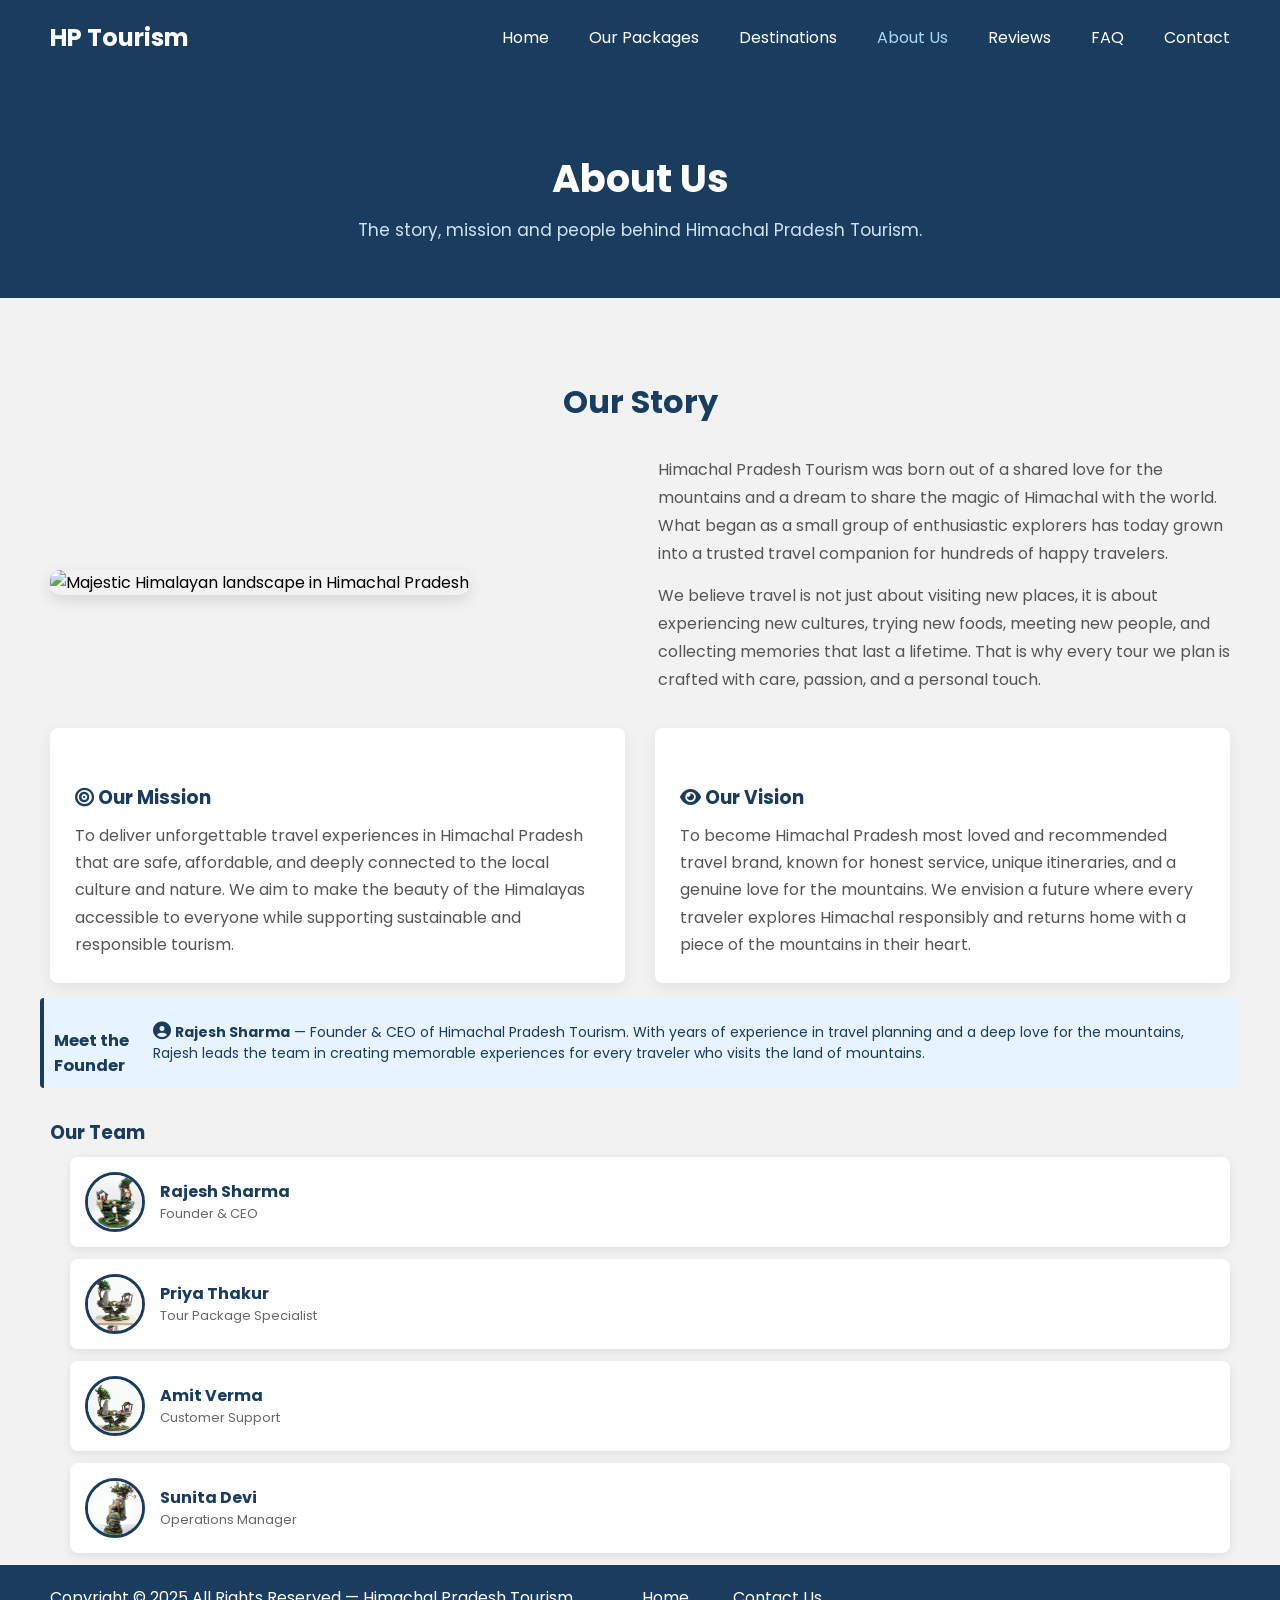
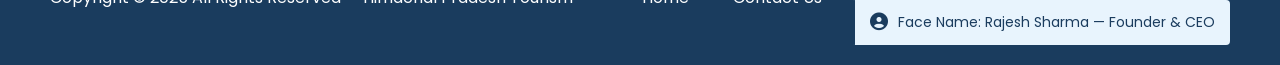
==== about.html @ b30cb8fb "Add multi-page layout: packages, destinations, about and contact pages" ====
<!DOCTYPE html>
<html lang="en">
  <head>
    <meta charset="UTF-8" />
    <meta name="viewport" content="width=device-width, initial-scale=1.0">
    <meta name="description" content="About Himachal Pradesh Tourism - our story, mission and vision, founder Rajesh Sharma and the team behind your Himalayan journeys." />
    <title>About Us — Himachal Pradesh Tourism</title>
    <link rel="stylesheet" href="travil.css">
    <link rel="stylesheet" href="enhancements.css">
    <link rel="stylesheet" href="https://cdnjs.cloudflare.com/ajax/libs/font-awesome/6.3.0/css/all.min.css">
    <script src="script.js" defer></script>
  </head>
  <body>
    <header>
      <nav class="navbar">
        <h2 class="logo"><a href="index.html">HP Tourism</a></h2>
        <input type="checkbox" id="menu-toggler">
        <label for="menu-toggler" id="hamburger-btn">
          <svg xmlns="http://www.w3.org/2000/svg" viewBox="0 0 24 24" fill="white" width="24px" height="24px">
            <path d="M0 0h24v24H0z" fill="none"/>
            <path d="M3 18h18v-2H3v2zm0-5h18V11H3v2zm0-7v2h18V6H3z"/>
          </svg>
        </label>
        <ul class="all-links">
          <li><a href="index.html">Home</a></li>
          <li><a href="packages.html">Our Packages</a></li>
          <li><a href="destinations.html">Destinations</a></li>
          <li><a href="about.html">About Us</a></li>
          <li><a href="index.html#testimonials">Reviews</a></li>
          <li><a href="index.html#faq">FAQ</a></li>
          <li><a href="contact.html">Contact</a></li>
        </ul>
      </nav>
    </header>

    <div class="page-hero">
      <h1>About Us</h1>
      <p>The story, mission and people behind Himachal Pradesh Tourism.</p>
    </div>

    <section class="about" id="about">
      <h2>Our Story</h2>
      <div class="row story">
        <div class="about-img">
          <img src="images/home-bg.jpg" alt="Majestic Himalayan landscape in Himachal Pradesh">
        </div>
        <div class="about-info">
          <p>
            Himachal Pradesh Tourism was born out of a shared love for the mountains and a dream to share
            the magic of Himachal with the world. What began as a small group of enthusiastic explorers has
            today grown into a trusted travel companion for hundreds of happy travelers.
          </p>
          <p>
            We believe travel is not just about visiting new places, it is about experiencing new cultures,
            trying new foods, meeting new people, and collecting memories that last a lifetime. That is why
            every tour we plan is crafted with care, passion, and a personal touch.
          </p>
        </div>
      </div>
      <div class="row mission-vision">
        <div class="mission">
          <h3><i class="fas fa-bullseye"></i> Our Mission</h3>
          <p>
            To deliver unforgettable travel experiences in Himachal Pradesh that are safe, affordable, and
            deeply connected to the local culture and nature. We aim to make the beauty of the Himalayas
            accessible to everyone while supporting sustainable and responsible tourism.
          </p>
        </div>
        <div class="vision">
          <h3><i class="fas fa-eye"></i> Our Vision</h3>
          <p>
            To become Himachal Pradesh most loved and recommended travel brand, known for honest service,
            unique itineraries, and a genuine love for the mountains. We envision a future where every
            traveler explores Himachal responsibly and returns home with a piece of the mountains in their heart.
          </p>
        </div>
      </div>
      <div class="row face-name">
        <h3>Meet the Founder</h3>
        <p>
          <i class="fas fa-user-circle"></i> <strong>Rajesh Sharma</strong> &mdash; Founder &amp; CEO of Himachal Pradesh Tourism.
          With years of experience in travel planning and a deep love for the mountains, Rajesh leads the team
          in creating memorable experiences for every traveler who visits the land of mountains.
        </p>
      </div>
      <div class="row team">
        <h3>Our Team</h3>
        <ul>
          <li class="team-member">
            <div class="team-avatar">
              <img src="images/WhatsApp Image 2026-04-07 at 9.59.00 PM.jpeg" alt="Rajesh Sharma - Founder &amp; CEO">
            </div>
            <div class="team-info">
              <strong>Rajesh Sharma</strong>
              <span>Founder &amp; CEO</span>
            </div>
          </li>
          <li class="team-member">
            <div class="team-avatar">
              <img src="images/WhatsApp Image 2026-04-07 at 9.59.01 PM.jpeg" alt="Priya Thakur - Tour Package Specialist">
            </div>
            <div class="team-info">
              <strong>Priya Thakur</strong>
              <span>Tour Package Specialist</span>
            </div>
          </li>
          <li class="team-member">
            <div class="team-avatar">
              <img src="images/WhatsApp Image 2026-04-07 at 9.59.01 PM (1).jpeg" alt="Amit Verma - Customer Support">
            </div>
            <div class="team-info">
              <strong>Amit Verma</strong>
              <span>Customer Support</span>
            </div>
          </li>
          <li class="team-member">
            <div class="team-avatar">
              <img src="images/WhatsApp Image 2026-04-07 at 9.59.01 PM (2).jpeg" alt="Sunita Devi - Operations Manager">
            </div>
            <div class="team-info">
              <strong>Sunita Devi</strong>
              <span>Operations Manager</span>
            </div>
          </li>
        </ul>
      </div>
    </section>

    <footer>
      <div>
        <span>Copyright &copy; 2025 All Rights Reserved &mdash; Himachal Pradesh Tourism</span>
        <span class="link">
            <a href="index.html">Home</a>
            <a href="contact.html">Contact Us</a>
        </span>
        <span class="face-name">
            <i class="fas fa-user-circle"></i> Face Name: Rajesh Sharma &mdash; Founder &amp; CEO
        </span>
      </div>
    </footer>

    <button id="back-to-top" type="button" aria-label="Back to top">
      <i class="fas fa-arrow-up"></i>
    </button>

  </body>
</html>
---- travil.css ----
@import url("https://fonts.googleapis.com/css2?family=Poppins:wght@200;300;400;500;600;700&display=swap");

* {
    margin: 0;
    padding: 0;
    box-sizing: border-box;
    font-family: "Poppins", sans-serif;
}

html {
    scroll-behavior: smooth;
}

body {
    background: #f2f2f2;
}

header {
    position: fixed;
    top: 0;
    left: 0;
    z-index: 5;
    width: 100%;
    display: flex;
    justify-content: center;
    background: #1a3c5e;
}

.navbar {
    display: flex;
    padding: 0 10px;
    max-width: 1200px;
    width: 100%;
    align-items: center;
    justify-content: space-between;
}

.navbar input#menu-toggler {
    display: none;
}

.navbar #hamburger-btn {
    cursor: pointer;
    display: none;
}

.navbar .all-links {
    display: flex;
    align-items: center;
}

.navbar .all-links li {
    position: relative;
    list-style: none;
}

.navbar .logo a {
    display: flex;
    align-items: center;
    margin-left: 0;
}

header a,
footer a {
    margin-left: 40px;
    text-decoration: none;
    color: #fff;
    height: 100%;
    padding: 20px 0;
    display: inline-block;
}

header a:hover,
footer a:hover {
    color: #a8d8f0;
}

.homepage {
    height: 100vh;
    width: 100%;
    position: relative;
    background: url("images/home-bg.jpg");
    background-position: center 65%;
    background-size: cover;
}

.homepage::before {
    content: "";
    position: absolute;
    left: 0;
    top: 0;
    height: 100%;
    width: 100%;
    background: rgba(0, 0, 0, 0.35);
}

.homepage .content {
    display: flex;
    height: 85%;
    z-index: 3;
    align-items: center;
    justify-content: center;
    flex-direction: column;
}

.homepage .content h1 {
    font-size: 60px;
    font-weight: 700;
    margin-bottom: 10px;
}

.homepage .content .text {
    margin-bottom: 50px;
    color: #fff;
    font-size: 20px;
    text-align: center;
    text-shadow: 0px 0px 10px rgba(0, 0, 0, 0.4);
}

.content a {
    color: #1a3c5e;
    display: block;
    text-transform: uppercase;
    font-size: 18px;
    margin: 0 10px;
    padding: 10px 30px;
    border-radius: 5px;
    background: #fff;
    border: 2px solid #fff;
    transition: 0.4s ease;
    box-shadow: 0 10px 20px rgba(0, 0, 0, 0.3);
    text-decoration: none;
    font-weight: 600;
}

.content a:hover {
    color: #fff;
    background: rgba(255, 255, 255, 0.2);
}

section {
    display: flex;
    align-items: center;
    flex-direction: column;
    padding: 80px 0 0;
}

section h2 {
    font-size: 2rem;
    color: #1a3c5e;
}

section > p {
    text-align: center;
    color: #555;
}

section .cards {
    display: flex;
    flex-wrap: wrap;
    max-width: 1200px;
    margin-top: 50px;
    padding: 0 10px;
    justify-content: space-between;
}

section.about {
    margin: 0 auto;
    max-width: 1200px;
}

.about .company-info {
    margin-top: 30px;
}

.about h3 {
    margin: 30px 0 10px;
    color: #1a3c5e;
}

.about .team {
    text-align: left;
    width: 100%;
}

.about .team ul {
    padding-left: 20px;
}

section .cards .card {
    background: #fff;
    padding: 40px 15px;
    list-style: none;
    border-radius: 8px;
    box-shadow: 0px 5px 15px rgba(0, 0, 0, 0.07);
    margin-bottom: 40px;
    width: calc(100% / 3 - 30px);
    text-align: center;
    transition: transform 0.3s ease, box-shadow 0.3s ease;
}

section .cards .card:hover {
    transform: translateY(-5px);
    box-shadow: 0px 12px 25px rgba(26, 60, 94, 0.15);
}

.portfolio .cards .card {
    padding: 0 0 20px;
}

.services .card img {
    width: 120px;
    height: 120px;
    margin-bottom: 20px;
    border-radius: 100%;
    object-fit: cover;
    border: 3px solid #a8d8f0;
}

.portfolio .card img {
    width: 100%;
    padding-bottom: 10px;
    aspect-ratio: 16 / 9;
    object-fit: cover;
    border-radius: 7px;
}

.cards .card h3 {
    color: #1a3c5e;
    margin-bottom: 6px;
}

/* ---------- Face Name Styles ---------- */
.face-name {
    display: flex;
    align-items: center;
    gap: 10px;
    padding: 12px 15px;
    background: #e8f4fd;
    border-left: 4px solid #1a3c5e;
    border-radius: 4px;
    font-size: 14px;
    color: #1a3c5e;
    margin-top: 15px;
}

.face-name i {
    font-size: 18px;
    color: #1a3c5e;
}

.face-name span {
    font-weight: 600;
}

/* ---------- Team Member Styles ---------- */
.team-member {
    display: flex;
    align-items: center;
    gap: 15px;
    padding: 15px;
    background: #fff;
    border-radius: 8px;
    box-shadow: 0px 3px 10px rgba(0, 0, 0, 0.08);
    margin-bottom: 12px;
    transition: transform 0.3s ease, box-shadow 0.3s ease;
}

.team-member:hover {
    transform: translateY(-3px);
    box-shadow: 0px 6px 15px rgba(26, 60, 94, 0.15);
}

.team-avatar {
    width: 60px;
    height: 60px;
    border-radius: 50%;
    overflow: hidden;
    border: 3px solid #1a3c5e;
    flex-shrink: 0;
}

.team-avatar img {
    width: 100%;
    height: 100%;
    object-fit: cover;
}

.team-info {
    display: flex;
    flex-direction: column;
}

.team-info strong {
    color: #1a3c5e;
    font-size: 16px;
}

.team-info span {
    color: #666;
    font-size: 13px;
}

/* ---------- Form Enhancements ---------- */
.contact form input:focus,
.contact form textarea:focus {
    box-shadow: 0 0 0 2px rgba(26, 60, 94, 0.2);
}

.contact form button {
    position: relative;
    overflow: hidden;
}

.contact form button::after {
    content: "";
    position: absolute;
    top: 50%;
    left: 50%;
    width: 0;
    height: 0;
    background: rgba(255, 255, 255, 0.3);
    border-radius: 50%;
    transform: translate(-50%, -50%);
    transition: width 0.5s ease, height 0.5s ease;
}

.contact form button:active::after {
    width: 300px;
    height: 300px;
}

/* ---------- Responsive ---------- */
@media screen and (max-width: 860px) {
    .team-member {
        flex-direction: column;
        text-align: center;
    }
}

.cards .card p {
    padding: 0 15px;
    margin-top: 5px;
    color: #666;
}

.about .row {
    padding: 0 10px;
}

.contact .row {
    margin: 60px 0 90px;
    display: flex;
    max-width: 1200px;
    width: 100%;
    align-items: center;
    justify-content: space-between;
}

.contact .row .col {
    padding: 0 10px;
    width: calc(100% / 2 - 50px);
}

.contact .col p {
    margin-bottom: 10px;
    color: #444;
}

.contact .col p i {
    color: #1a3c5e;
    margin-right: 10px;
}

.contact form input {
    height: 45px;
    margin-bottom: 20px;
    padding: 10px;
    width: 100%;
    font-size: 16px;
    outline: none;
    border: 1px solid #bfbfbf;
    border-radius: 4px;
    transition: border-color 0.2s;
}

.contact form input:focus {
    border-color: #1a3c5e;
}

.contact form textarea {
    padding: 10px;
    width: 100%;
    font-size: 16px;
    height: 150px;
    outline: none;
    resize: vertical;
    border: 1px solid #bfbfbf;
    border-radius: 4px;
    transition: border-color 0.2s;
}

.contact form textarea:focus {
    border-color: #1a3c5e;
}

.contact form button {
    margin-top: 10px;
    padding: 10px 20px;
    font-size: 17px;
    color: #fff;
    border: none;
    cursor: pointer;
    border-radius: 5px;
    background: #1a3c5e;
    transition: 0.2s ease;
}

.contact form button:hover {
    background: #2a5a8e;
}

footer {
    width: 100%;
    display: flex;
    justify-content: center;
    background: #1a3c5e;
    padding: 20px 0;
}

footer div {
    padding: 0 10px;
    max-width: 1200px;
    width: 100%;
    display: flex;
    justify-content: space-between;
}

footer span {
    color: #fff;
}

footer a {
    padding: 0;
}

@media screen and (max-width: 860px) {
    .navbar .all-links {
        position: fixed;
        left: -100%;
        width: 300px;
        display: block;
        height: 100vh;
        top: 75px;
        background: #1a3c5e;
        transition: left 0.3s ease;
    }

    .navbar #menu-toggler:checked~.all-links {
        left: 0;
    }

    .navbar .all-links li {
        font-size: 18px;
    }

    .navbar #hamburger-btn {
        display: block;
    }

    section > p {
        text-align: center;
    }

    section .cards .card {
        width: calc(100% / 2 - 15px);
        margin-bottom: 30px;
    }

    .homepage .content h1 {
        font-size: 40px;
        font-weight: 700;
        margin-bottom: 10px;
    }

    .homepage .content .text {
        font-size: 17px;
    }

    .content a {
        font-size: 17px;
        padding: 9px 20px;
    }

    .contact .row {
        flex-direction: column;
    }

    .contact .row .col {
        width: 100%;
    }

    .contact .row .col:last-child {
        margin-top: 40px;
    }

    footer a {
        height: 0;
    }
}

@media screen and (max-width: 560px) {
    section .cards .card {
        width: 100%;
        margin-bottom: 30px;
    }
}
---- enhancements.css ----
/* =====================================================
   Himachal Pradesh Tourism - Enhancement Styles
   Stats bar, testimonials, FAQ, back-to-top, reveals
   ===================================================== */

html {
    scroll-padding-top: 90px;
}

/* ---------- Active nav link ---------- */
.navbar .all-links li a.active {
    color: #a8d8f0;
}

/* ---------- Stats strip ---------- */
section.stats {
    width: 100%;
    max-width: none;
    padding: 60px 10px;
    margin-top: 0;
    background: #1a3c5e;
}

.stats-container {
    display: flex;
    flex-wrap: wrap;
    justify-content: center;
    gap: 20px;
    max-width: 1200px;
    width: 100%;
}

.stat-item {
    flex: 1;
    min-width: 180px;
    text-align: center;
    padding: 20px;
}

.stat-number {
    display: block;
    font-size: 2.6rem;
    font-weight: 700;
    color: #a8d8f0;
}

.stat-label {
    display: block;
    margin-top: 5px;
    font-size: 15px;
    color: #dce9f3;
    letter-spacing: 0.5px;
}

/* ---------- Testimonials ---------- */
.testimonial-card {
    padding: 25px 20px;
}

.testimonial-card .quote-icon {
    color: #1a3c5e;
    font-size: 22px;
    margin-bottom: 10px;
}

.testimonial-card .review-text {
    font-style: italic;
    color: #555;
    line-height: 1.6;
    min-height: 90px;
}

.reviewer {
    display: flex;
    align-items: center;
    margin-top: 18px;
}

.reviewer-avatar {
    width: 46px;
    height: 46px;
    border-radius: 50%;
    background: #1a3c5e;
    color: #fff;
    display: flex;
    align-items: center;
    justify-content: center;
    font-weight: 600;
    margin-right: 12px;
}

.reviewer-info {
    display: flex;
    flex-direction: column;
}

.reviewer-info strong {
    color: #1a3c5e;
    font-size: 15px;
}

.reviewer-info span {
    color: #777;
    font-size: 13px;
}

/* ---------- FAQ accordion ---------- */
.faq-list {
    max-width: 800px;
    width: 100%;
    margin-top: 40px;
    padding: 0 10px;
}

.faq-item {
    background: #fff;
    border: 1px solid #e2e2e2;
    border-radius: 8px;
    margin-bottom: 14px;
    overflow: hidden;
    box-shadow: 0 2px 6px rgba(0, 0, 0, 0.05);
}

.faq-item summary {
    cursor: pointer;
    list-style: none;
    padding: 16px 45px 16px 18px;
    font-weight: 600;
    color: #1a3c5e;
    position: relative;
    font-size: 16px;
}

.faq-item summary::-webkit-details-marker {
    display: none;
}

.faq-item summary::after {
    content: "+";
    position: absolute;
    right: 18px;
    top: 50%;
    transform: translateY(-50%);
    font-size: 22px;
    font-weight: 400;
    color: #1a3c5e;
    transition: transform 0.2s ease;
}

.faq-item[open] summary::after {
    content: "\2212";
}

.faq-item[open] {
    border-color: #1a3c5e;
}

.faq-item .faq-answer {
    padding: 0 18px 16px;
    color: #555;
    line-height: 1.6;
    font-size: 15px;
}

/* ---------- Back to top button ---------- */
#back-to-top {
    position: fixed;
    bottom: 25px;
    right: 25px;
    width: 46px;
    height: 46px;
    border: none;
    border-radius: 50%;
    background: #1a3c5e;
    color: #fff;
    font-size: 18px;
    cursor: pointer;
    z-index: 6;
    opacity: 0;
    visibility: hidden;
    transform: translateY(15px);
    transition: 0.3s ease;
    box-shadow: 0 4px 12px rgba(0, 0, 0, 0.25);
}

#back-to-top.show {
    opacity: 1;
    visibility: visible;
    transform: translateY(0);
}

#back-to-top:hover {
    background: #2a5a8e;
}

/* ---------- Scroll reveal (only active when JS is present) ---------- */
.js .stat-item,
.js .testimonial-card,
.js .faq-item {
    opacity: 0;
    transform: translateY(24px);
    transition: opacity 0.6s ease, transform 0.6s ease;
}

.js .stat-item.visible,
.js .testimonial-card.visible,
.js .faq-item.visible {
    opacity: 1;
    transform: translateY(0);
}

/* ---------- Responsive ---------- */
@media screen and (max-width: 860px) {
    .stat-number {
        font-size: 2rem;
    }

    .faq-list {
        margin-top: 30px;
    }
}

@media screen and (max-width: 560px) {
    .stat-item {
        min-width: 45%;
    }

    .testimonial-card .review-text {
        min-height: 0;
    }
}

/* ---------- Page hero (inner pages) ---------- */
.page-hero {
    margin-top: 0;
    width: 100%;
    padding: 150px 10px 55px;
    background: #1a3c5e;
    text-align: center;
}

.page-hero h1 {
    color: #fff;
    font-size: 2.4rem;
    font-weight: 700;
}

.page-hero p {
    color: #cfe3f3;
    margin-top: 10px;
    font-size: 17px;
}

@media screen and (max-width: 560px) {
    .page-hero {
        padding-top: 120px;
        padding-bottom: 40px;
    }

    .page-hero h1 {
        font-size: 1.7rem;
    }
}

/* ---------- About page (story / mission / vision) ---------- */
.about .row {
    width: 100%;
    max-width: 1200px;
}

.about .row.story {
    display: flex;
    flex-wrap: wrap;
    align-items: center;
    gap: 35px;
    margin-top: 30px;
}

.about .about-img {
    flex: 1 1 340px;
    min-width: 0;
}

.about .about-img img {
    width: 100%;
    height: 320px;
    object-fit: cover;
    border-radius: 10px;
    box-shadow: 0px 5px 15px rgba(0, 0, 0, 0.12);
}

.about .about-info {
    flex: 1 1 340px;
}

.about .about-info p {
    color: #555;
    line-height: 1.75;
    margin-bottom: 14px;
    text-align: left;
}

.about .row.mission-vision {
    display: flex;
    flex-wrap: wrap;
    gap: 30px;
    margin-top: 20px;
}

.about .mission,
.about .vision {
    flex: 1 1 340px;
    background: #fff;
    padding: 25px;
    border-radius: 8px;
    box-shadow: 0px 5px 15px rgba(0, 0, 0, 0.07);
    text-align: left;
}

.about .mission p,
.about .vision p {
    color: #555;
    line-height: 1.7;
    margin-top: 10px;
}

@media screen and (max-width: 560px) {
    .about .about-img img {
        height: 220px;
    }
}
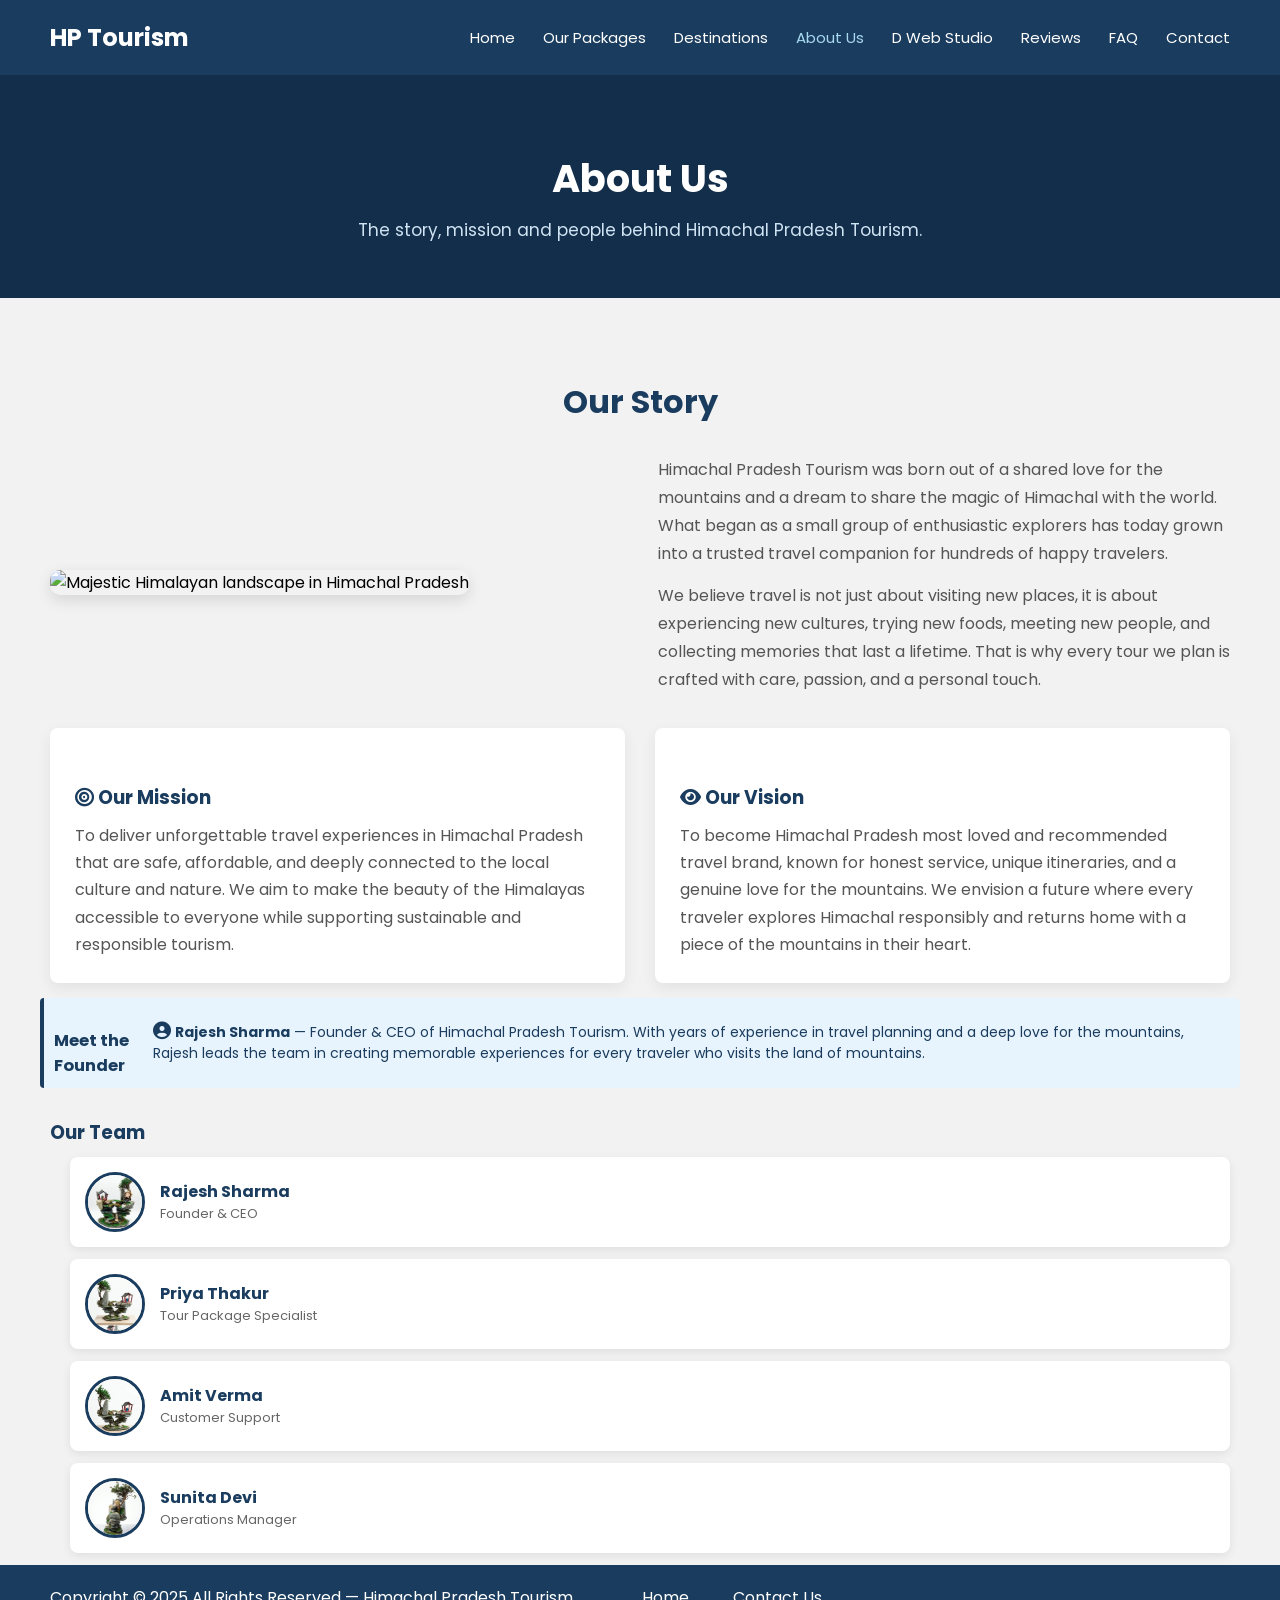
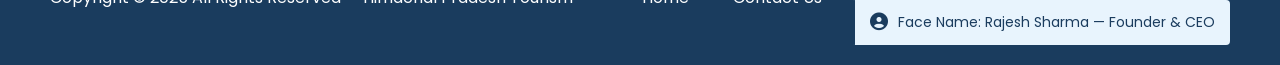
==== commit 01ee68ed: "Add D Web Studio page, remote Unsplash images, gallery lightbox and design polish" ====
--- a/about.html
+++ b/about.html
@@ -26,6 +26,7 @@
           <li><a href="packages.html">Our Packages</a></li>
           <li><a href="destinations.html">Destinations</a></li>
           <li><a href="about.html">About Us</a></li>
+          <li><a href="dwebstudio.html">D Web Studio</a></li>
           <li><a href="index.html#testimonials">Reviews</a></li>
           <li><a href="index.html#faq">FAQ</a></li>
           <li><a href="contact.html">Contact</a></li>
@@ -33,7 +34,7 @@
       </nav>
     </header>
 
-    <div class="page-hero">
+    <div class="page-hero page-hero--about">
       <h1>About Us</h1>
       <p>The story, mission and people behind Himachal Pradesh Tourism.</p>
     </div>
--- a/enhancements.css
+++ b/enhancements.css
@@ -329,3 +329,203 @@
         height: 220px;
     }
 }
+
+/* ---------- Remote hero backgrounds (images via URL) ---------- */
+.homepage {
+    background-image: url("https://images.unsplash.com/photo-1506905925346-21bda4d32df4?auto=format&fit=crop&w=1600&q=80");
+    background-position: center 60%;
+    background-size: cover;
+}
+
+.page-hero {
+    background-size: cover;
+    background-position: center;
+}
+
+.page-hero--packages {
+    background-image: linear-gradient(rgba(16, 40, 66, 0.7), rgba(16, 40, 66, 0.7)), url("https://images.unsplash.com/photo-1464822759023-fed622ff2c3b?auto=format&fit=crop&w=1600&q=80");
+}
+
+.page-hero--destinations {
+    background-image: linear-gradient(rgba(16, 40, 66, 0.7), rgba(16, 40, 66, 0.7)), url("https://images.unsplash.com/photo-1519681393784-d120267933ba?auto=format&fit=crop&w=1600&q=80");
+}
+
+.page-hero--about {
+    background-image: linear-gradient(rgba(16, 40, 66, 0.7), rgba(16, 40, 66, 0.7)), url("https://images.unsplash.com/photo-1470071459604-3b5ec3a7fe05?auto=format&fit=crop&w=1600&q=80");
+}
+
+.page-hero--contact {
+    background-image: linear-gradient(rgba(16, 40, 66, 0.7), rgba(16, 40, 66, 0.7)), url("https://images.unsplash.com/photo-1477346611705-65d1883cee1e?auto=format&fit=crop&w=1200&q=80");
+}
+
+/* Fit the extra nav link comfortably on desktop */
+.navbar .all-links a {
+    margin-left: 28px;
+    font-size: 15px;
+}
+
+/* ---------- Polished primary button (homepage hero) ---------- */
+.content a {
+    display: inline-block;
+    background: linear-gradient(135deg, #1a3c5e 0%, #2a6db0 100%);
+    color: #fff;
+    padding: 14px 34px;
+    border-radius: 6px;
+    font-weight: 500;
+    box-shadow: 0 8px 20px rgba(26, 60, 94, 0.35);
+    transition: transform 0.25s ease, box-shadow 0.25s ease;
+}
+
+.content a:hover {
+    transform: translateY(-3px);
+    box-shadow: 0 12px 26px rgba(26, 60, 94, 0.45);
+    color: #fff;
+}
+
+/* ---------- Photo gallery (remote images + lightbox) ---------- */
+.gallery .gallery-grid {
+    display: grid;
+    grid-template-columns: repeat(3, 1fr);
+    gap: 15px;
+    max-width: 1200px;
+    width: 100%;
+    margin-top: 50px;
+    padding: 0 10px;
+}
+
+.gallery-item {
+    position: relative;
+    margin: 0;
+    overflow: hidden;
+    border-radius: 10px;
+    box-shadow: 0px 5px 15px rgba(0, 0, 0, 0.12);
+}
+
+.gallery-item img {
+    display: block;
+    width: 100%;
+    height: 230px;
+    object-fit: cover;
+    transition: transform 0.45s ease;
+}
+
+.gallery-item:hover img {
+    transform: scale(1.08);
+}
+
+.gallery-item figcaption {
+    position: absolute;
+    left: 0;
+    right: 0;
+    bottom: 0;
+    padding: 30px 14px 12px;
+    font-size: 14px;
+    color: #fff;
+    background: linear-gradient(transparent, rgba(0, 0, 0, 0.78));
+    opacity: 0;
+    transform: translateY(8px);
+    transition: opacity 0.3s ease, transform 0.3s ease;
+}
+
+.gallery-item:hover figcaption {
+    opacity: 1;
+    transform: translateY(0);
+}
+
+#lightbox {
+    position: fixed;
+    inset: 0;
+    z-index: 100;
+    display: none;
+    align-items: center;
+    justify-content: center;
+    background: rgba(8, 20, 34, 0.9);
+    padding: 20px;
+}
+
+#lightbox.open {
+    display: flex;
+}
+
+#lightbox img {
+    max-width: 92%;
+    max-height: 86vh;
+    border-radius: 10px;
+    box-shadow: 0 15px 45px rgba(0, 0, 0, 0.6);
+}
+
+#lightbox-close {
+    position: absolute;
+    top: 18px;
+    right: 30px;
+    font-size: 42px;
+    line-height: 1;
+    color: #fff;
+    background: none;
+    border: none;
+    cursor: pointer;
+    transition: color 0.2s ease, transform 0.2s ease;
+}
+
+#lightbox-close:hover {
+    color: #a8d8f0;
+    transform: rotate(90deg);
+}
+
+@media screen and (max-width: 860px) {
+    .gallery .gallery-grid {
+        grid-template-columns: repeat(2, 1fr);
+    }
+}
+
+@media screen and (max-width: 560px) {
+    .gallery .gallery-grid {
+        grid-template-columns: 1fr;
+    }
+
+    .gallery-item img {
+        height: 200px;
+    }
+}
+
+/* ---------- D Web Studio page ---------- */
+.page-hero--studio {
+    background-image: linear-gradient(rgba(16, 40, 66, 0.7), rgba(16, 40, 66, 0.7)), url("https://images.unsplash.com/photo-1499951360447-b19be8fe80f5?auto=format&fit=crop&w=1200&q=80");
+}
+
+section.studio-cta {
+    width: 100%;
+    max-width: none;
+    margin-top: 80px;
+    padding: 80px 20px;
+    background: linear-gradient(135deg, #1a3c5e 0%, #2a6db0 100%);
+    text-align: center;
+}
+
+section.studio-cta h2 {
+    color: #fff;
+}
+
+section.studio-cta p {
+    color: rgba(255, 255, 255, 0.85);
+    max-width: 640px;
+    margin: 0 auto;
+}
+
+.studio-cta .cta-btn {
+    display: inline-block;
+    margin-top: 28px;
+    background: #fff;
+    color: #1a3c5e;
+    padding: 14px 36px;
+    border-radius: 6px;
+    font-weight: 600;
+    box-shadow: 0 8px 20px rgba(0, 0, 0, 0.25);
+    transition: transform 0.25s ease, box-shadow 0.25s ease;
+}
+
+.studio-cta .cta-btn:hover {
+    transform: translateY(-3px);
+    box-shadow: 0 12px 26px rgba(0, 0, 0, 0.35);
+    color: #1a3c5e;
+}
